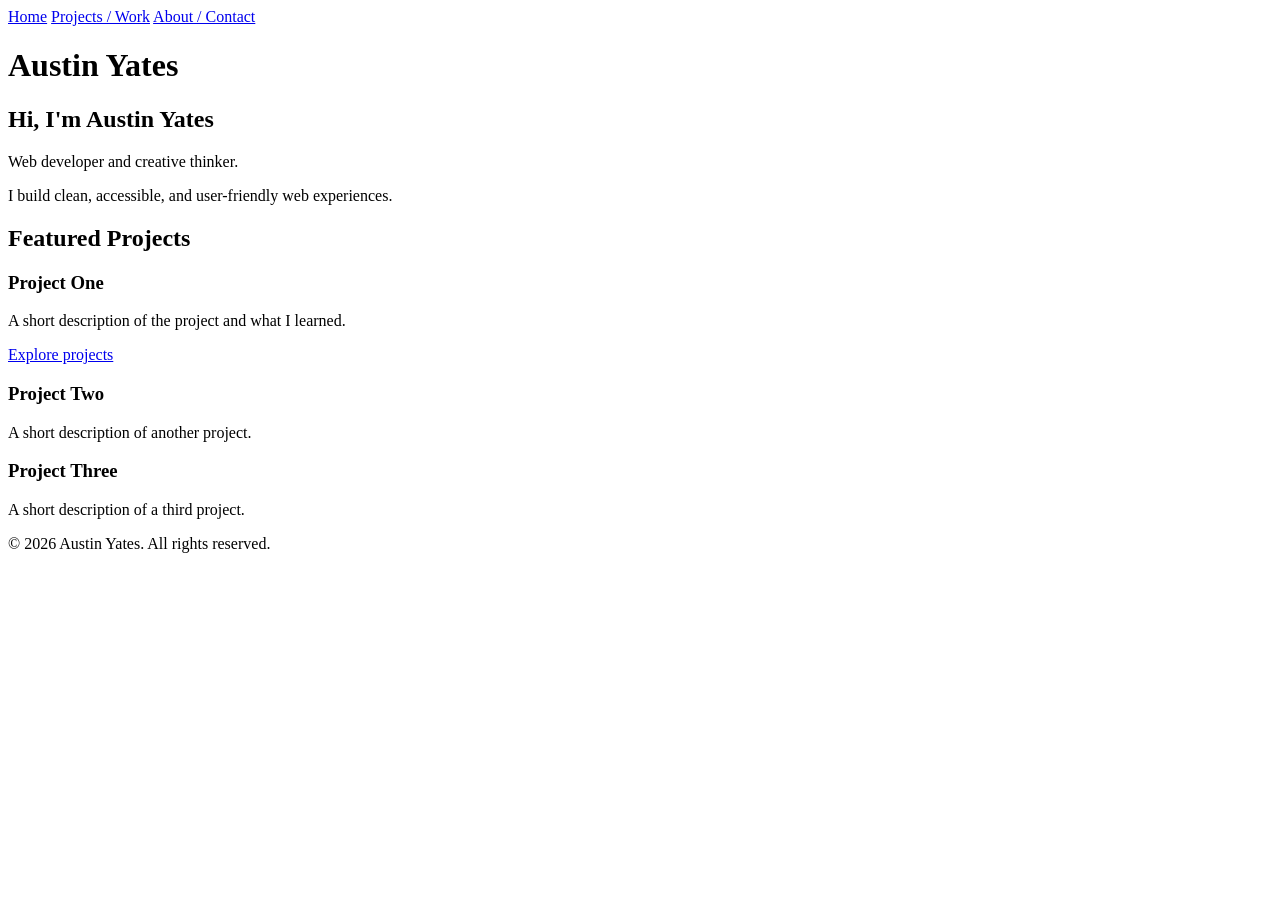
==== index.html @ fdc25d4c "Add files via upload" ====
<!DOCTYPE html>
<html lang="en">
<head>
  <meta charset="UTF-8">
  <meta name="viewport" content="width=device-width, initial-scale=1.0">
  <title>Home | Austin Yates</title>
</head>
<body>
  <header>
    <nav aria-label="Main navigation">
      <a href="index.html">Home</a>
      <a href="projects.html">Projects / Work</a>
      <a href="about.html">About / Contact</a>
    </nav>
    <h1>Austin Yates</h1>
  </header>
  <main>
    <section aria-labelledby="intro-heading">
      <h2 id="intro-heading">Hi, I'm Austin Yates</h2>
      <p>Web developer and creative thinker.</p>
      <p>I build clean, accessible, and user-friendly web experiences.</p>
    </section>
    <section aria-labelledby="featured-heading">
      <h2 id="featured-heading">Featured Projects</h2>
      <article><h3>Project One</h3><p>A short description of the project and what I learned.</p><a href="projects.html">Explore projects</a></article>
      <article><h3>Project Two</h3><p>A short description of another project.</p></article>
      <article><h3>Project Three</h3><p>A short description of a third project.</p></article>
    </section>
  </main>
  <footer><p>&copy; 2026 Austin Yates. All rights reserved.</p></footer>
</body>
</html>
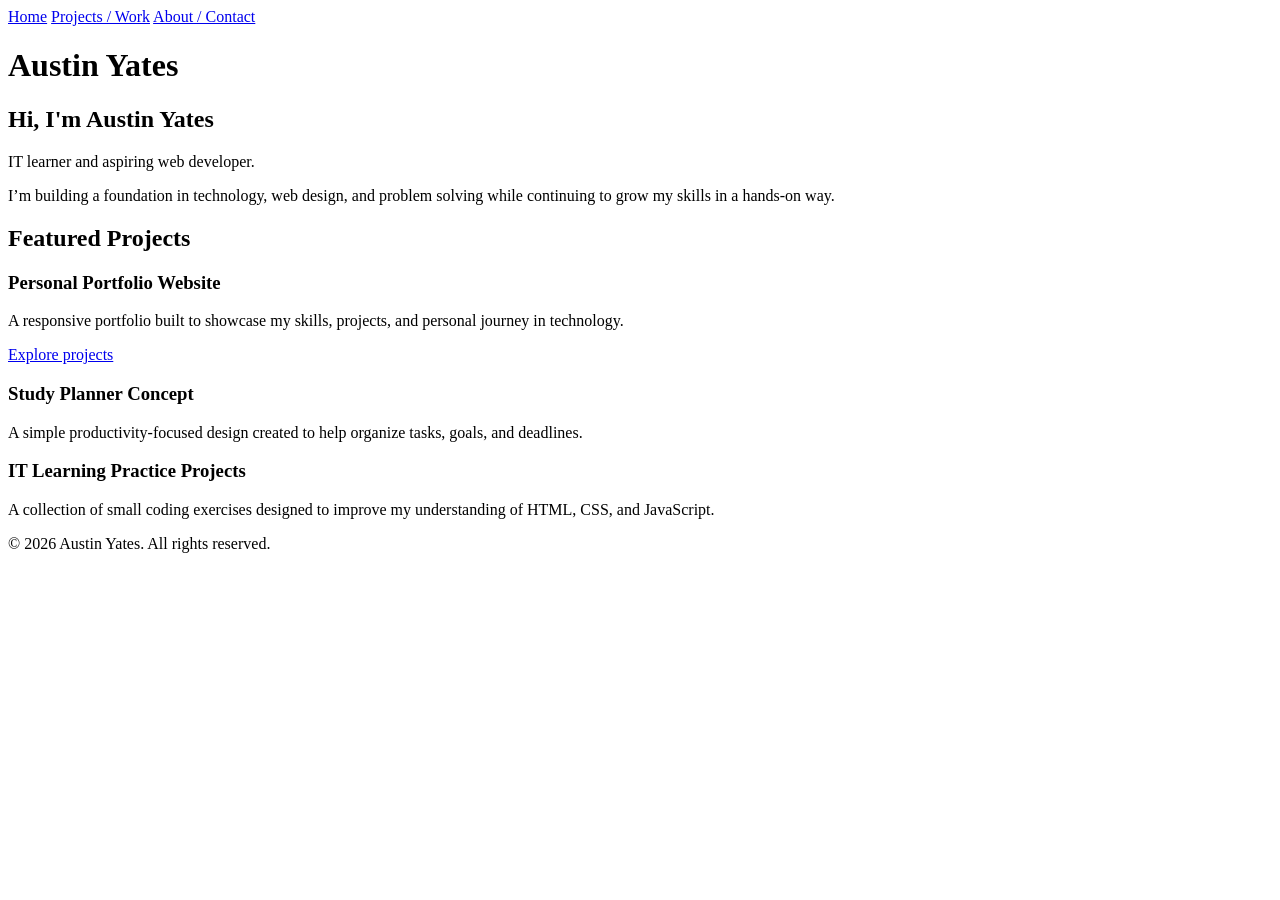
==== commit 698b23e9: "chnages for info" ====
--- a/index.html
+++ b/index.html
@@ -17,14 +17,24 @@
   <main>
     <section aria-labelledby="intro-heading">
       <h2 id="intro-heading">Hi, I'm Austin Yates</h2>
-      <p>Web developer and creative thinker.</p>
-      <p>I build clean, accessible, and user-friendly web experiences.</p>
+      <p>IT learner and aspiring web developer.</p>
+      <p>I’m building a foundation in technology, web design, and problem solving while continuing to grow my skills in a hands-on way.</p>
     </section>
     <section aria-labelledby="featured-heading">
       <h2 id="featured-heading">Featured Projects</h2>
-      <article><h3>Project One</h3><p>A short description of the project and what I learned.</p><a href="projects.html">Explore projects</a></article>
-      <article><h3>Project Two</h3><p>A short description of another project.</p></article>
-      <article><h3>Project Three</h3><p>A short description of a third project.</p></article>
+      <article>
+        <h3>Personal Portfolio Website</h3>
+        <p>A responsive portfolio built to showcase my skills, projects, and personal journey in technology.</p>
+        <a href="projects.html">Explore projects</a>
+      </article>
+      <article>
+        <h3>Study Planner Concept</h3>
+        <p>A simple productivity-focused design created to help organize tasks, goals, and deadlines.</p>
+      </article>
+      <article>
+        <h3>IT Learning Practice Projects</h3>
+        <p>A collection of small coding exercises designed to improve my understanding of HTML, CSS, and JavaScript.</p>
+      </article>
     </section>
   </main>
   <footer><p>&copy; 2026 Austin Yates. All rights reserved.</p></footer>
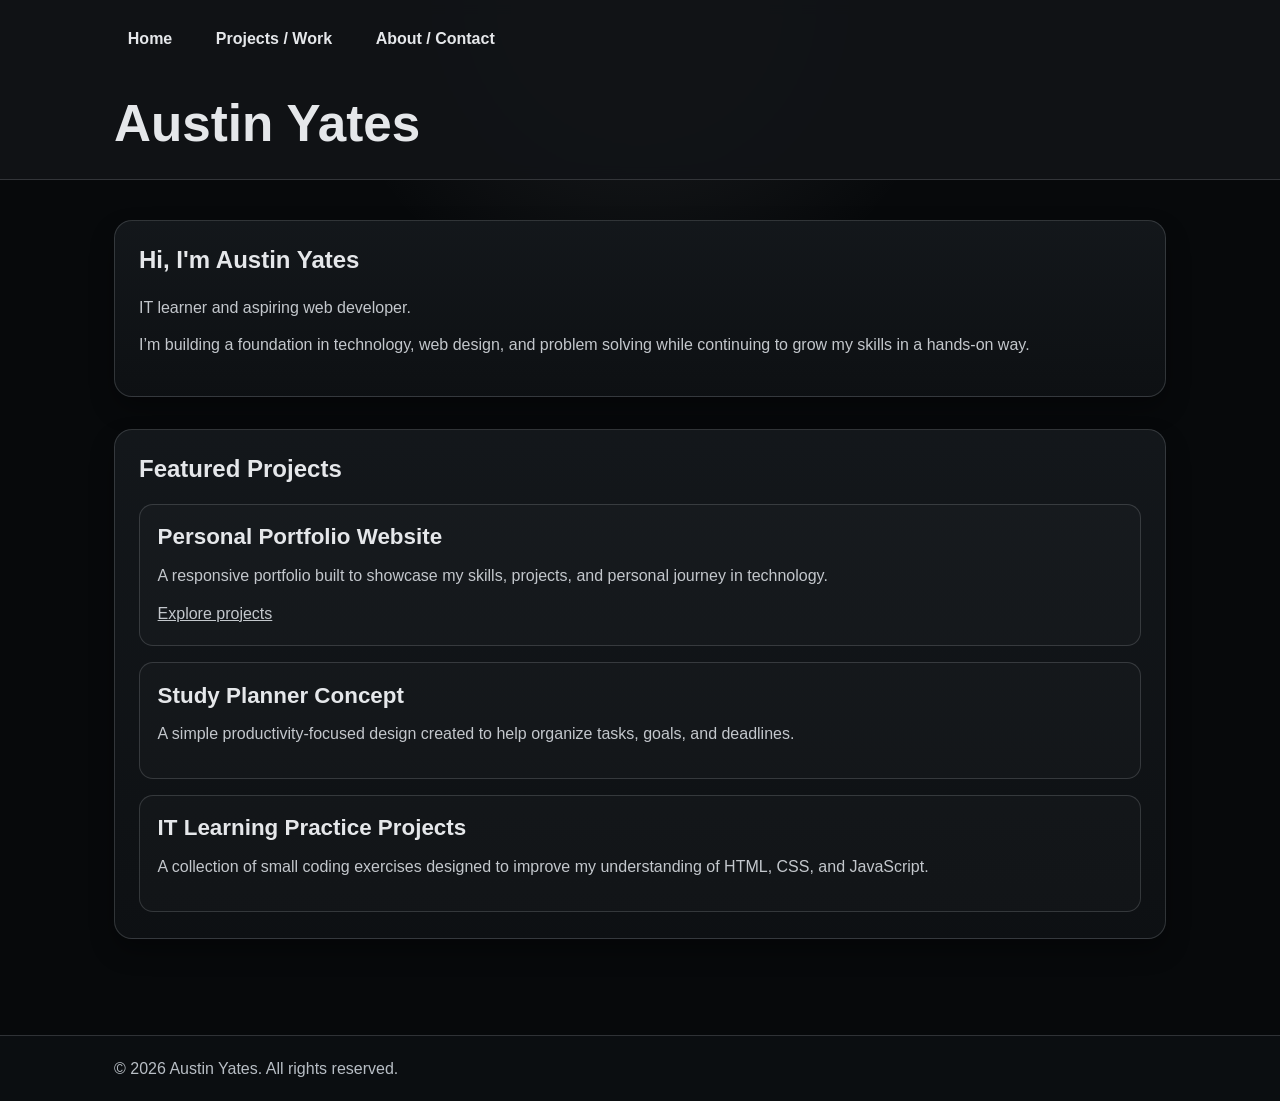
==== commit 29c95f42: "color change" ====
--- a/index.html
+++ b/index.html
@@ -4,6 +4,7 @@
   <meta charset="UTF-8">
   <meta name="viewport" content="width=device-width, initial-scale=1.0">
   <title>Home | Austin Yates</title>
+  <link rel="stylesheet" href="styles.css">
 </head>
 <body>
   <header>
--- a/styles.css
+++ b/styles.css
@@ -0,0 +1,165 @@
+:root {
+  --bg: #07090b;
+  --bg-elevated: #111417;
+  --panel: #171b20;
+  --panel-alt: #1d2229;
+  --text: #edf0f2;
+  --muted: #c3c7cc;
+  --silver: #b8bec5;
+  --silver-strong: #e5e7ea;
+  --line: rgba(191, 196, 201, 0.2);
+  --shadow: rgba(0, 0, 0, 0.32);
+  --link: #dfe4ea;
+  --link-hover: #ffffff;
+}
+
+* {
+  box-sizing: border-box;
+}
+
+html {
+  scroll-behavior: smooth;
+}
+
+body {
+  margin: 0;
+  font-family: Arial, Helvetica, sans-serif;
+  background: radial-gradient(circle at top, rgba(180, 185, 191, 0.12), transparent 25%), var(--bg);
+  color: var(--text);
+  line-height: 1.6;
+}
+
+header {
+  background: rgba(17, 20, 23, 0.95);
+  border-bottom: 1px solid var(--line);
+  position: sticky;
+  top: 0;
+  z-index: 10;
+  backdrop-filter: blur(8px);
+}
+
+nav {
+  max-width: 1100px;
+  margin: 0 auto;
+  padding: 1.1rem 1.5rem 0.9rem;
+  display: flex;
+  flex-wrap: wrap;
+  gap: 1rem;
+  align-items: center;
+}
+
+nav a {
+  color: var(--silver-strong);
+  text-decoration: none;
+  font-weight: 600;
+  padding: 0.45rem 0.8rem;
+  border-radius: 999px;
+  border: 1px solid transparent;
+  transition: all 0.2s ease;
+}
+
+nav a:hover,
+nav a:focus-visible {
+  color: var(--link-hover);
+  border-color: var(--line);
+  background: rgba(255, 255, 255, 0.03);
+}
+
+h1,
+h2,
+h3 {
+  color: var(--silver-strong);
+  line-height: 1.2;
+  margin-top: 0;
+}
+
+h1 {
+  max-width: 1100px;
+  margin: 0 auto;
+  padding: 1.2rem 1.5rem 1.5rem;
+  font-size: clamp(2.2rem, 4vw, 3.2rem);
+}
+
+main {
+  max-width: 1100px;
+  margin: 0 auto;
+  padding: 2.5rem 1.5rem 4rem;
+}
+
+section {
+  background: linear-gradient(180deg, rgba(20, 24, 28, 0.96), rgba(14, 17, 20, 0.96));
+  border: 1px solid var(--line);
+  border-radius: 18px;
+  box-shadow: 0 12px 24px var(--shadow);
+  padding: 1.6rem 1.5rem;
+  margin-bottom: 2rem;
+}
+
+section p,
+section li,
+section strong,
+section a {
+  color: var(--muted);
+}
+
+article {
+  background: rgba(255, 255, 255, 0.02);
+  border: 1px solid var(--line);
+  border-radius: 14px;
+  padding: 1.2rem 1.1rem;
+  margin-top: 1rem;
+}
+
+article h3 {
+  margin-bottom: 0.5rem;
+  font-size: 1.4rem;
+}
+
+ul {
+  padding-left: 1.25rem;
+  margin: 0.75rem 0 0;
+}
+
+li + li {
+  margin-top: 0.45rem;
+}
+
+p {
+  margin: 0.75rem 0;
+}
+
+footer {
+  border-top: 1px solid var(--line);
+  background: rgba(12, 15, 18, 0.9);
+  color: var(--silver);
+}
+
+footer p {
+  max-width: 1100px;
+  margin: 0 auto;
+  padding: 1.25rem 1.5rem;
+}
+
+a {
+  color: var(--link);
+}
+
+a:hover,
+a:focus-visible {
+  color: var(--link-hover);
+}
+
+@media (max-width: 600px) {
+  nav {
+    justify-content: center;
+  }
+
+  nav a {
+    flex: 1 1 auto;
+    text-align: center;
+  }
+
+  main {
+    padding-top: 1.5rem;
+  }
+}
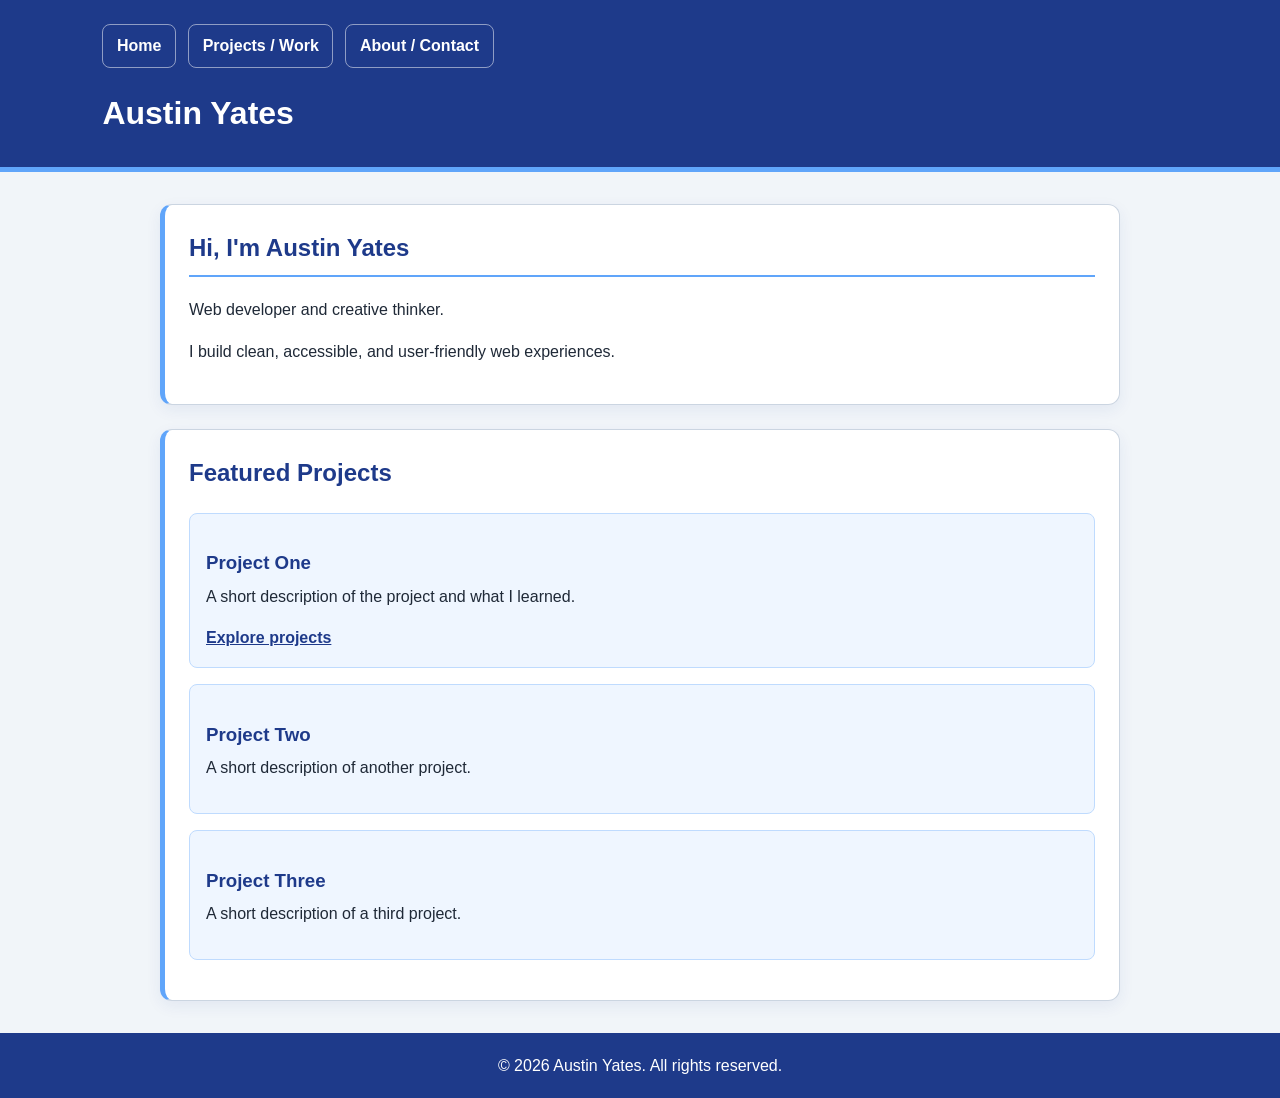
==== commit 67f659d7: "Add files via upload" ====
--- a/index.html
+++ b/index.html
@@ -1,43 +1,19 @@
 <!DOCTYPE html>
 <html lang="en">
 <head>
-  <meta charset="UTF-8">
-  <meta name="viewport" content="width=device-width, initial-scale=1.0">
-  <title>Home | Austin Yates</title>
-  <link rel="stylesheet" href="styles.css">
+<meta charset="UTF-8">
+<meta name="viewport" content="width=device-width, initial-scale=1.0">
+<title>Home | Austin Yates</title>
+<link rel="stylesheet" href="styles.css">
 </head>
 <body>
-  <header>
-    <nav aria-label="Main navigation">
-      <a href="index.html">Home</a>
-      <a href="projects.html">Projects / Work</a>
-      <a href="about.html">About / Contact</a>
-    </nav>
-    <h1>Austin Yates</h1>
-  </header>
-  <main>
-    <section aria-labelledby="intro-heading">
-      <h2 id="intro-heading">Hi, I'm Austin Yates</h2>
-      <p>IT learner and aspiring web developer.</p>
-      <p>I’m building a foundation in technology, web design, and problem solving while continuing to grow my skills in a hands-on way.</p>
-    </section>
-    <section aria-labelledby="featured-heading">
-      <h2 id="featured-heading">Featured Projects</h2>
-      <article>
-        <h3>Personal Portfolio Website</h3>
-        <p>A responsive portfolio built to showcase my skills, projects, and personal journey in technology.</p>
-        <a href="projects.html">Explore projects</a>
-      </article>
-      <article>
-        <h3>Study Planner Concept</h3>
-        <p>A simple productivity-focused design created to help organize tasks, goals, and deadlines.</p>
-      </article>
-      <article>
-        <h3>IT Learning Practice Projects</h3>
-        <p>A collection of small coding exercises designed to improve my understanding of HTML, CSS, and JavaScript.</p>
-      </article>
-    </section>
-  </main>
-  <footer><p>&copy; 2026 Austin Yates. All rights reserved.</p></footer>
-</body>
-</html>
+<header><nav aria-label="Main navigation"><a href="index.html">Home</a><a href="projects.html">Projects / Work</a><a href="about.html">About / Contact</a></nav><h1>Austin Yates</h1></header>
+<main>
+<section><h2 id="intro-heading">Hi, I'm Austin Yates</h2><p>Web developer and creative thinker.</p><p>I build clean, accessible, and user-friendly web experiences.</p></section>
+<section><h2>Featured Projects</h2>
+<article><h3>Project One</h3><p>A short description of the project and what I learned.</p><a class="project-link" href="projects.html">Explore projects</a></article>
+<article><h3>Project Two</h3><p>A short description of another project.</p></article>
+<article><h3>Project Three</h3><p>A short description of a third project.</p></article>
+</section></main>
+<footer><p>&copy; 2026 Austin Yates. All rights reserved.</p></footer>
+</body></html>
--- a/styles.css
+++ b/styles.css
@@ -1,165 +1,59 @@
+/* Austin Yates portfolio styles */
 :root {
-  --bg: #07090b;
-  --bg-elevated: #111417;
-  --panel: #171b20;
-  --panel-alt: #1d2229;
-  --text: #edf0f2;
-  --muted: #c3c7cc;
-  --silver: #b8bec5;
-  --silver-strong: #e5e7ea;
-  --line: rgba(191, 196, 201, 0.2);
-  --shadow: rgba(0, 0, 0, 0.32);
-  --link: #dfe4ea;
-  --link-hover: #ffffff;
+  --navy: #1E3A8A;
+  --blue: #60A5FA;
+  --page: #F1F5F9;
+  --text: #1F2937;
+  --white: #FFFFFF;
 }
-
-* {
-  box-sizing: border-box;
-}
-
-html {
-  scroll-behavior: smooth;
-}
-
+* { box-sizing: border-box; }
 body {
   margin: 0;
-  font-family: Arial, Helvetica, sans-serif;
-  background: radial-gradient(circle at top, rgba(180, 185, 191, 0.12), transparent 25%), var(--bg);
+  padding: 0;
+  background: var(--page);
   color: var(--text);
+  font-family: Inter, Arial, sans-serif;
   line-height: 1.6;
 }
-
 header {
-  background: rgba(17, 20, 23, 0.95);
-  border-bottom: 1px solid var(--line);
-  position: sticky;
-  top: 0;
-  z-index: 10;
-  backdrop-filter: blur(8px);
+  margin: 0;
+  padding: 1.5rem 8%;
+  background: var(--navy);
+  color: var(--white);
+  border-bottom: 5px solid var(--blue);
 }
-
-nav {
-  max-width: 1100px;
-  margin: 0 auto;
-  padding: 1.1rem 1.5rem 0.9rem;
-  display: flex;
-  flex-wrap: wrap;
-  gap: 1rem;
-  align-items: center;
+header h1 { margin: 1.25rem 0 0.25rem; font-family: Poppins, Arial, sans-serif; }
+nav { display: flex; flex-wrap: wrap; gap: 0.75rem; }
+nav a {
+  padding: 0.5rem 0.85rem;
+  border: 1px solid rgba(255,255,255,.5);
+  border-radius: 0.5rem;
+  color: var(--white);
+  text-decoration: none;
+  font-weight: bold;
 }
-
-nav a {
-  color: var(--silver-strong);
-  text-decoration: none;
-  font-weight: 600;
-  padding: 0.45rem 0.8rem;
-  border-radius: 999px;
-  border: 1px solid transparent;
-  transition: all 0.2s ease;
+nav a:hover, nav a:focus { background: var(--blue); color: var(--navy); }
+main { width: min(100% - 2rem, 960px); margin: 2rem auto; }
+section {
+  margin: 0 0 1.5rem;
+  padding: 1.5rem;
+  background: var(--white);
+  border: 1px solid #CBD5E1;
+  border-left: 5px solid var(--blue);
+  border-radius: 0.75rem;
+  box-shadow: 0 5px 16px rgba(30,58,138,.07);
 }
-
-nav a:hover,
-nav a:focus-visible {
-  color: var(--link-hover);
-  border-color: var(--line);
-  background: rgba(255, 255, 255, 0.03);
+h2 { margin-top: 0; color: var(--navy); font-family: Poppins, Arial, sans-serif; }
+h3 { margin-bottom: .35rem; color: var(--navy); }
+p { margin: 0 0 1rem; }
+article { margin: 1rem 0; padding: 1rem; border: 1px solid #BFDBFE; border-radius: .5rem; background: #EFF6FF; }
+.project-link { color: var(--navy); font-weight: bold; }
+#intro-heading { padding-bottom: .5rem; border-bottom: 2px solid var(--blue); }
+a { color: #1D4ED8; }
+footer { margin-top: 2rem; padding: 1.25rem 8%; background: var(--navy); color: var(--white); text-align: center; }
+footer p { margin: 0; }
+@media (max-width: 600px) {
+  header { padding: 1.25rem 1rem; }
+  main { width: min(100% - 1rem, 960px); margin: 1rem auto; }
+  section { padding: 1rem; }
 }
-
-h1,
-h2,
-h3 {
-  color: var(--silver-strong);
-  line-height: 1.2;
-  margin-top: 0;
-}
-
-h1 {
-  max-width: 1100px;
-  margin: 0 auto;
-  padding: 1.2rem 1.5rem 1.5rem;
-  font-size: clamp(2.2rem, 4vw, 3.2rem);
-}
-
-main {
-  max-width: 1100px;
-  margin: 0 auto;
-  padding: 2.5rem 1.5rem 4rem;
-}
-
-section {
-  background: linear-gradient(180deg, rgba(20, 24, 28, 0.96), rgba(14, 17, 20, 0.96));
-  border: 1px solid var(--line);
-  border-radius: 18px;
-  box-shadow: 0 12px 24px var(--shadow);
-  padding: 1.6rem 1.5rem;
-  margin-bottom: 2rem;
-}
-
-section p,
-section li,
-section strong,
-section a {
-  color: var(--muted);
-}
-
-article {
-  background: rgba(255, 255, 255, 0.02);
-  border: 1px solid var(--line);
-  border-radius: 14px;
-  padding: 1.2rem 1.1rem;
-  margin-top: 1rem;
-}
-
-article h3 {
-  margin-bottom: 0.5rem;
-  font-size: 1.4rem;
-}
-
-ul {
-  padding-left: 1.25rem;
-  margin: 0.75rem 0 0;
-}
-
-li + li {
-  margin-top: 0.45rem;
-}
-
-p {
-  margin: 0.75rem 0;
-}
-
-footer {
-  border-top: 1px solid var(--line);
-  background: rgba(12, 15, 18, 0.9);
-  color: var(--silver);
-}
-
-footer p {
-  max-width: 1100px;
-  margin: 0 auto;
-  padding: 1.25rem 1.5rem;
-}
-
-a {
-  color: var(--link);
-}
-
-a:hover,
-a:focus-visible {
-  color: var(--link-hover);
-}
-
-@media (max-width: 600px) {
-  nav {
-    justify-content: center;
-  }
-
-  nav a {
-    flex: 1 1 auto;
-    text-align: center;
-  }
-
-  main {
-    padding-top: 1.5rem;
-  }
-}
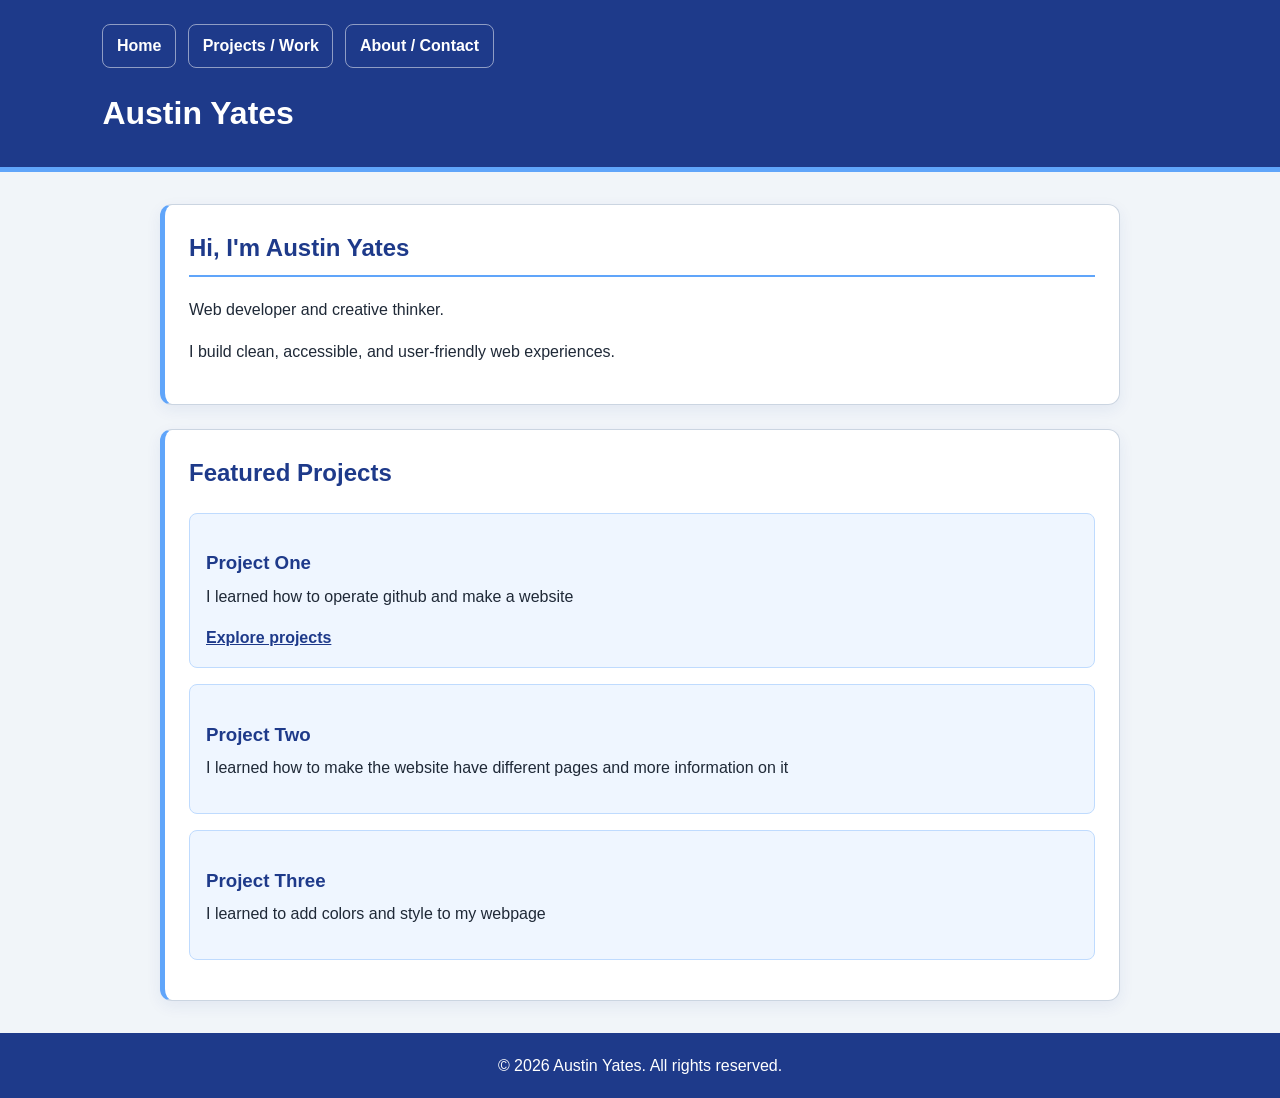
==== commit e6f5fb8d: "Revise project descriptions in index.html Updated project descriptions to include specific learnings" ====
--- a/index.html
+++ b/index.html
@@ -11,9 +11,9 @@
 <main>
 <section><h2 id="intro-heading">Hi, I'm Austin Yates</h2><p>Web developer and creative thinker.</p><p>I build clean, accessible, and user-friendly web experiences.</p></section>
 <section><h2>Featured Projects</h2>
-<article><h3>Project One</h3><p>A short description of the project and what I learned.</p><a class="project-link" href="projects.html">Explore projects</a></article>
-<article><h3>Project Two</h3><p>A short description of another project.</p></article>
-<article><h3>Project Three</h3><p>A short description of a third project.</p></article>
+<article><h3>Project One</h3><p>I learned how to operate github and make a website </p><a class="project-link" href="projects.html">Explore projects</a></article>
+<article><h3>Project Two</h3><p>  I learned how to make the website have different pages and more information on it</p></article>
+<article><h3>Project Three</h3><p> I learned to add colors and style to my webpage </p></article>
 </section></main>
 <footer><p>&copy; 2026 Austin Yates. All rights reserved.</p></footer>
 </body></html>
